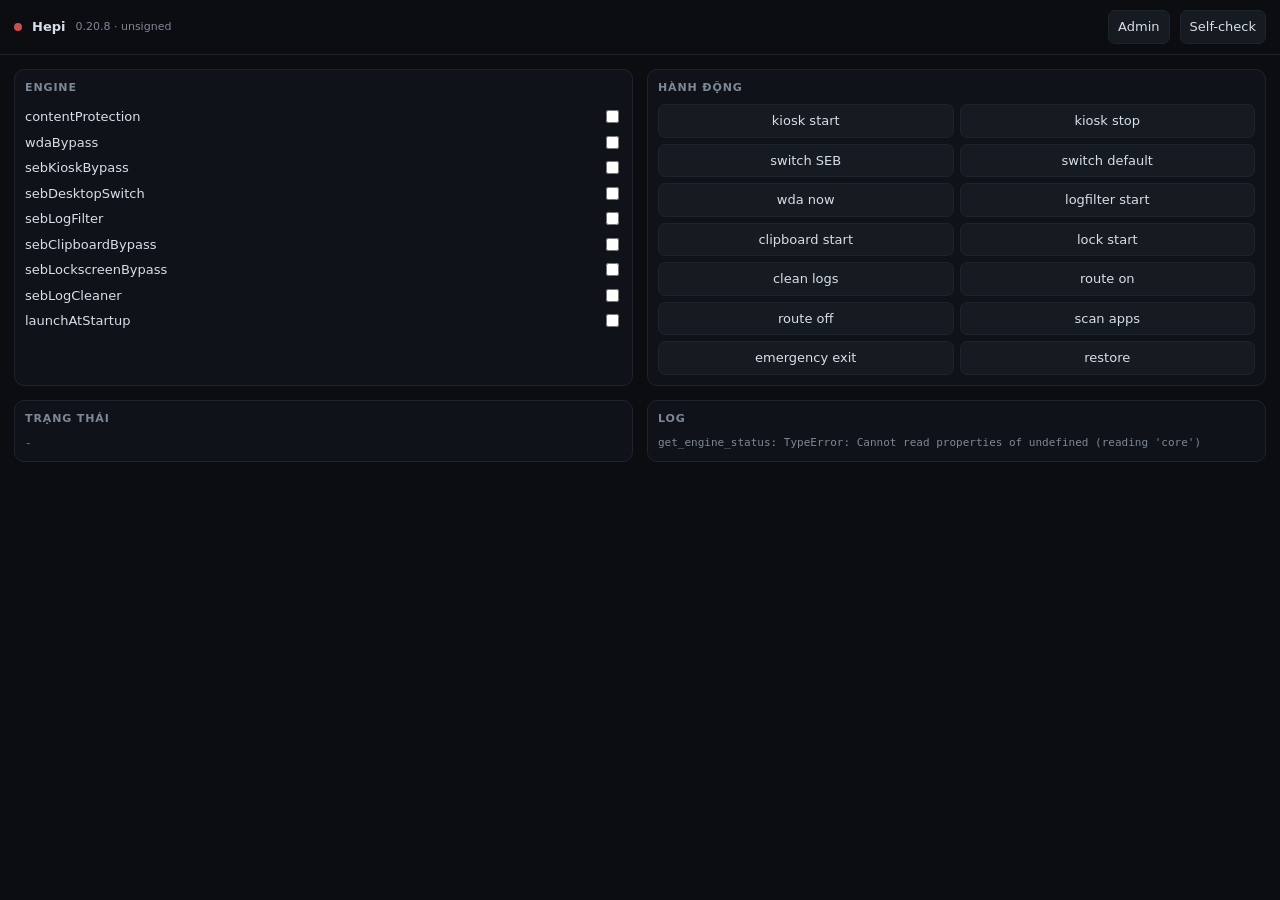
==== ui/index.html @ dbb0c244 "uplod" ====
<!doctype html>
<html lang="vi">
<head>
<meta charset="utf-8">
<title>Hepi</title>
<link rel="stylesheet" href="styles.css">
</head>
<body>
<header>
  <span class="dot" id="dot"></span>
  <strong>Hepi</strong>
  <span class="ver">0.20.8 · unsigned</span>
  <span class="sp"></span>
  <button id="admin">Admin</button>
  <button id="check">Self-check</button>
</header>

<main>
  <section>
    <h2>Engine</h2>
    <div class="row"><label>contentProtection</label><input type="checkbox" id="contentProtection"></div>
    <div class="row"><label>wdaBypass</label><input type="checkbox" id="wdaBypass"></div>
    <div class="row"><label>sebKioskBypass</label><input type="checkbox" id="sebKioskBypass"></div>
    <div class="row"><label>sebDesktopSwitch</label><input type="checkbox" id="sebDesktopSwitch"></div>
    <div class="row"><label>sebLogFilter</label><input type="checkbox" id="sebLogFilter"></div>
    <div class="row"><label>sebClipboardBypass</label><input type="checkbox" id="sebClipboardBypass"></div>
    <div class="row"><label>sebLockscreenBypass</label><input type="checkbox" id="sebLockscreenBypass"></div>
    <div class="row"><label>sebLogCleaner</label><input type="checkbox" id="sebLogCleaner"></div>
    <div class="row"><label>launchAtStartup</label><input type="checkbox" id="launchAtStartup"></div>
  </section>

  <section>
    <h2>Hành động</h2>
    <div class="grid">
      <button data-cmd="start_kiosk_monitor">kiosk start</button>
      <button data-cmd="stop_kiosk_monitor">kiosk stop</button>
      <button data-cmd="switch_to_seb_desktop">switch SEB</button>
      <button data-cmd="switch_to_default_desktop">switch default</button>
      <button data-cmd="bypass_wda_now">wda now</button>
      <button data-cmd="start_log_filter_monitor">logfilter start</button>
      <button data-cmd="start_clipboard_bypass_monitor">clipboard start</button>
      <button data-cmd="start_lockscreen_bypass_monitor">lock start</button>
      <button data-cmd="scan_and_clean_seb_logs">clean logs</button>
      <button data-cmd="enable_network_guard">route on</button>
      <button data-cmd="disable_network_guard">route off</button>
      <button data-cmd="launcher_rebuild">scan apps</button>
      <button data-cmd="trigger_emergency_exit">emergency exit</button>
      <button data-cmd="restore_lockdowns">restore</button>
    </div>
  </section>

  <section>
    <h2>Trạng thái</h2>
    <pre id="status">-</pre>
  </section>

  <section>
    <h2>Log</h2>
    <pre id="log"></pre>
  </section>
</main>
<script src="app.js" defer></script>
</body>
</html>
---- ui/styles.css ----
:root{--bg:#0b0d10;--fg:#d8dee9;--mut:#7d8896;--line:#1d242e;--acc:#3d78d8}
*{box-sizing:border-box}
body{margin:0;font:13px/1.5 ui-sans-serif,system-ui,sans-serif;background:var(--bg);color:var(--fg)}
header{display:flex;align-items:center;gap:10px;padding:10px 14px;border-bottom:1px solid var(--line);-webkit-app-region:drag}
header button{-webkit-app-region:no-drag}
.sp{flex:1}
.ver{color:var(--mut);font-size:11px}
.dot{width:8px;height:8px;border-radius:50%;background:#c94f4f}
.dot.ok{background:#4fc97a}
main{padding:14px;display:grid;grid-template-columns:1fr 1fr;gap:14px}
section{border:1px solid var(--line);border-radius:10px;padding:10px;background:#0f1319}
h2{font-size:11px;text-transform:uppercase;letter-spacing:.08em;color:var(--mut);margin:0 0 8px}
.row{display:flex;justify-content:space-between;align-items:center;padding:3px 0}
.grid{display:grid;grid-template-columns:1fr 1fr;gap:6px}
button{font:inherit;padding:6px 9px;border-radius:7px;border:1px solid var(--line);background:#161b22;color:var(--fg);cursor:pointer}
button:hover{border-color:var(--acc)}
pre{margin:0;font:11px/1.45 ui-monospace,monospace;color:var(--mut);white-space:pre-wrap;max-height:220px;overflow:auto}
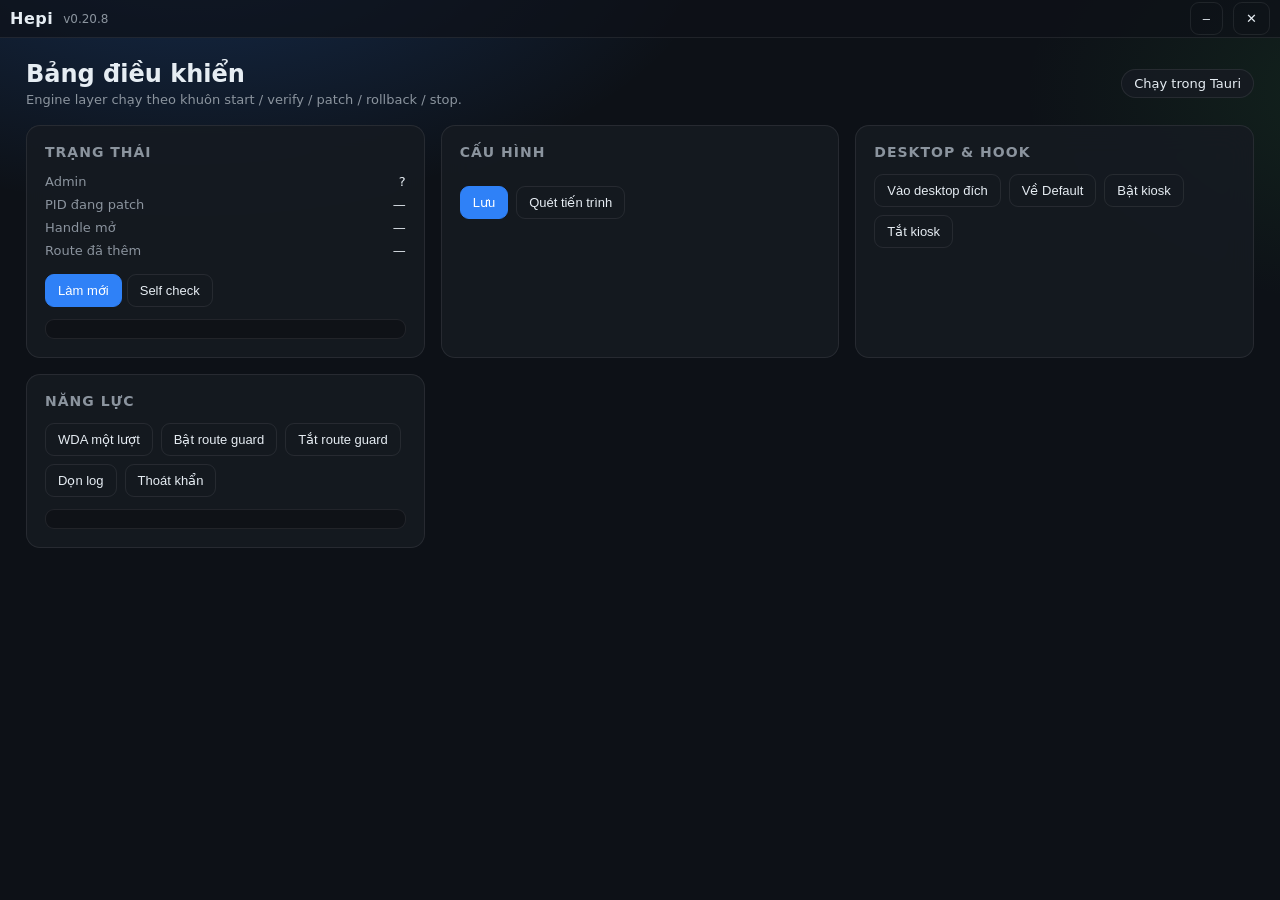
==== commit 208bde76: "chore: import reconstructed Hepi workspace + recon artifacts (no binaries)" ====
--- a/ui/index.html
+++ b/ui/index.html
@@ -1,64 +1,77 @@
 <!doctype html>
 <html lang="vi">
 <head>
-<meta charset="utf-8">
-<title>Hepi</title>
-<link rel="stylesheet" href="styles.css">
+  <meta charset="utf-8" />
+  <meta name="viewport" content="width=device-width, initial-scale=1" />
+  <title>Hepi</title>
+  <link rel="stylesheet" href="styles.css" />
 </head>
 <body>
-<header>
-  <span class="dot" id="dot"></span>
-  <strong>Hepi</strong>
-  <span class="ver">0.20.8 · unsigned</span>
-  <span class="sp"></span>
-  <button id="admin">Admin</button>
-  <button id="check">Self-check</button>
-</header>
+  <div class="titlebar" data-tauri-drag-region>
+    <span class="brand">Hepi</span>
+    <span class="version" id="version">v0.20.8</span>
+    <span class="spacer"></span>
+    <button class="ghost" id="btn-min" title="Thu nhỏ">&#8211;</button>
+    <button class="ghost" id="btn-close" title="Đóng">&#10005;</button>
+  </div>
 
-<main>
-  <section>
-    <h2>Engine</h2>
-    <div class="row"><label>contentProtection</label><input type="checkbox" id="contentProtection"></div>
-    <div class="row"><label>wdaBypass</label><input type="checkbox" id="wdaBypass"></div>
-    <div class="row"><label>sebKioskBypass</label><input type="checkbox" id="sebKioskBypass"></div>
-    <div class="row"><label>sebDesktopSwitch</label><input type="checkbox" id="sebDesktopSwitch"></div>
-    <div class="row"><label>sebLogFilter</label><input type="checkbox" id="sebLogFilter"></div>
-    <div class="row"><label>sebClipboardBypass</label><input type="checkbox" id="sebClipboardBypass"></div>
-    <div class="row"><label>sebLockscreenBypass</label><input type="checkbox" id="sebLockscreenBypass"></div>
-    <div class="row"><label>sebLogCleaner</label><input type="checkbox" id="sebLogCleaner"></div>
-    <div class="row"><label>launchAtStartup</label><input type="checkbox" id="launchAtStartup"></div>
-  </section>
+  <main>
+    <header class="hero">
+      <div>
+        <h1>Bảng điều khiển</h1>
+        <p class="muted">Engine layer chạy theo khuôn start / verify / patch / rollback / stop.</p>
+      </div>
+      <div class="pill" id="admin-pill">đang kiểm tra…</div>
+    </header>
 
-  <section>
-    <h2>Hành động</h2>
-    <div class="grid">
-      <button data-cmd="start_kiosk_monitor">kiosk start</button>
-      <button data-cmd="stop_kiosk_monitor">kiosk stop</button>
-      <button data-cmd="switch_to_seb_desktop">switch SEB</button>
-      <button data-cmd="switch_to_default_desktop">switch default</button>
-      <button data-cmd="bypass_wda_now">wda now</button>
-      <button data-cmd="start_log_filter_monitor">logfilter start</button>
-      <button data-cmd="start_clipboard_bypass_monitor">clipboard start</button>
-      <button data-cmd="start_lockscreen_bypass_monitor">lock start</button>
-      <button data-cmd="scan_and_clean_seb_logs">clean logs</button>
-      <button data-cmd="enable_network_guard">route on</button>
-      <button data-cmd="disable_network_guard">route off</button>
-      <button data-cmd="launcher_rebuild">scan apps</button>
-      <button data-cmd="trigger_emergency_exit">emergency exit</button>
-      <button data-cmd="restore_lockdowns">restore</button>
-    </div>
-  </section>
+    <section class="grid">
+      <article class="card">
+        <h2>Trạng thái</h2>
+        <dl class="kv">
+          <dt>Admin</dt><dd id="st-admin">?</dd>
+          <dt>PID đang patch</dt><dd id="st-pids">—</dd>
+          <dt>Handle mở</dt><dd id="st-open">—</dd>
+          <dt>Route đã thêm</dt><dd id="st-routes">—</dd>
+        </dl>
+        <button class="primary" id="btn-refresh">Làm mới</button>
+        <button class="ghost" id="btn-selfcheck">Self check</button>
+        <pre class="out" id="selfcheck"></pre>
+      </article>
 
-  <section>
-    <h2>Trạng thái</h2>
-    <pre id="status">-</pre>
-  </section>
+      <article class="card">
+        <h2>Cấu hình</h2>
+        <div class="toggles" id="toggles"></div>
+        <div class="row">
+          <button class="primary" id="btn-save">Lưu</button>
+          <button class="ghost" id="btn-scan">Quét tiến trình</button>
+        </div>
+        <div class="chips" id="programs"></div>
+      </article>
 
-  <section>
-    <h2>Log</h2>
-    <pre id="log"></pre>
-  </section>
-</main>
-<script src="app.js" defer></script>
+      <article class="card">
+        <h2>Desktop &amp; hook</h2>
+        <div class="row wrap">
+          <button class="ghost" data-cmd="switch_to_seb_desktop">Vào desktop đích</button>
+          <button class="ghost" data-cmd="switch_to_default_desktop">Về Default</button>
+          <button class="ghost" data-cmd="start_kiosk_monitor">Bật kiosk</button>
+          <button class="ghost" data-cmd="stop_kiosk_monitor">Tắt kiosk</button>
+        </div>
+      </article>
+
+      <article class="card">
+        <h2>Năng lực</h2>
+        <div class="row wrap">
+          <button class="ghost" data-cmd="bypass_wda_now">WDA một lượt</button>
+          <button class="ghost" data-cmd="enable_network_guard">Bật route guard</button>
+          <button class="ghost" data-cmd="disable_network_guard">Tắt route guard</button>
+          <button class="ghost" data-cmd="scan_and_clean_seb_logs">Dọn log</button>
+          <button class="ghost" data-cmd="trigger_emergency_exit">Thoát khẩn</button>
+        </div>
+        <pre class="out" id="action-out"></pre>
+      </article>
+    </section>
+  </main>
+
+  <script src="app.js"></script>
 </body>
 </html>
--- a/ui/styles.css
+++ b/ui/styles.css
@@ -1,17 +1,146 @@
-:root{--bg:#0b0d10;--fg:#d8dee9;--mut:#7d8896;--line:#1d242e;--acc:#3d78d8}
-*{box-sizing:border-box}
-body{margin:0;font:13px/1.5 ui-sans-serif,system-ui,sans-serif;background:var(--bg);color:var(--fg)}
-header{display:flex;align-items:center;gap:10px;padding:10px 14px;border-bottom:1px solid var(--line);-webkit-app-region:drag}
-header button{-webkit-app-region:no-drag}
-.sp{flex:1}
-.ver{color:var(--mut);font-size:11px}
-.dot{width:8px;height:8px;border-radius:50%;background:#c94f4f}
-.dot.ok{background:#4fc97a}
-main{padding:14px;display:grid;grid-template-columns:1fr 1fr;gap:14px}
-section{border:1px solid var(--line);border-radius:10px;padding:10px;background:#0f1319}
-h2{font-size:11px;text-transform:uppercase;letter-spacing:.08em;color:var(--mut);margin:0 0 8px}
-.row{display:flex;justify-content:space-between;align-items:center;padding:3px 0}
-.grid{display:grid;grid-template-columns:1fr 1fr;gap:6px}
-button{font:inherit;padding:6px 9px;border-radius:7px;border:1px solid var(--line);background:#161b22;color:var(--fg);cursor:pointer}
-button:hover{border-color:var(--acc)}
-pre{margin:0;font:11px/1.45 ui-monospace,monospace;color:var(--mut);white-space:pre-wrap;max-height:220px;overflow:auto}
+:root {
+  color-scheme: dark;
+  --bg: #0d1117;
+  --panel: rgba(22, 27, 34, 0.88);
+  --line: rgba(255, 255, 255, 0.08);
+  --text: #e6edf3;
+  --muted: #8b949e;
+  --accent: #2f81f7;
+  --ok: #3fb950;
+  --warn: #d29922;
+}
+
+* { box-sizing: border-box; }
+
+html, body {
+  margin: 0;
+  height: 100%;
+  font-family: "Segoe UI", system-ui, sans-serif;
+  background:
+    radial-gradient(900px 500px at 15% -10%, rgba(47, 129, 247, 0.25), transparent 60%),
+    radial-gradient(700px 400px at 110% 10%, rgba(63, 185, 80, 0.12), transparent 55%),
+    var(--bg);
+  color: var(--text);
+  overflow: hidden;
+}
+
+.titlebar {
+  height: 38px;
+  display: flex;
+  align-items: center;
+  gap: 10px;
+  padding: 0 10px;
+  border-bottom: 1px solid var(--line);
+  background: rgba(13, 17, 23, 0.7);
+  user-select: none;
+}
+
+.brand { font-weight: 700; letter-spacing: 0.5px; }
+.version { color: var(--muted); font-size: 12px; }
+.spacer { flex: 1; }
+
+main {
+  height: calc(100% - 38px);
+  overflow: auto;
+  padding: 22px 26px 40px;
+}
+
+.hero {
+  display: flex;
+  align-items: center;
+  justify-content: space-between;
+  gap: 16px;
+  margin-bottom: 18px;
+}
+
+h1 { margin: 0 0 4px; font-size: 24px; }
+h2 { margin: 0 0 14px; font-size: 14px; text-transform: uppercase; letter-spacing: 1px; color: var(--muted); }
+.muted { margin: 0; color: var(--muted); font-size: 13px; }
+
+.pill {
+  padding: 6px 12px;
+  border-radius: 999px;
+  border: 1px solid var(--line);
+  background: var(--panel);
+  font-size: 13px;
+}
+.pill.ok { color: var(--ok); border-color: rgba(63, 185, 80, 0.4); }
+.pill.warn { color: var(--warn); border-color: rgba(210, 153, 34, 0.4); }
+
+.grid {
+  display: grid;
+  grid-template-columns: repeat(auto-fit, minmax(300px, 1fr));
+  gap: 16px;
+}
+
+.card {
+  background: var(--panel);
+  border: 1px solid var(--line);
+  border-radius: 14px;
+  padding: 18px;
+  backdrop-filter: blur(14px);
+}
+
+.kv {
+  display: grid;
+  grid-template-columns: 1fr auto;
+  gap: 8px 16px;
+  margin: 0 0 16px;
+  font-size: 13px;
+}
+.kv dt { color: var(--muted); }
+.kv dd { margin: 0; text-align: right; font-variant-numeric: tabular-nums; }
+
+button {
+  border: 1px solid var(--line);
+  background: rgba(255, 255, 255, 0.04);
+  color: var(--text);
+  padding: 8px 12px;
+  border-radius: 9px;
+  font-size: 13px;
+  cursor: pointer;
+}
+button:hover { border-color: rgba(255, 255, 255, 0.2); }
+button.primary { background: var(--accent); border-color: var(--accent); color: #fff; }
+button.ghost { background: transparent; }
+
+.row { display: flex; gap: 8px; align-items: center; margin-top: 12px; }
+.row.wrap { flex-wrap: wrap; }
+
+.toggles { display: grid; gap: 10px; }
+.toggle {
+  display: flex;
+  align-items: center;
+  justify-content: space-between;
+  gap: 12px;
+  font-size: 13px;
+  padding: 6px 0;
+  border-bottom: 1px dashed var(--line);
+}
+.toggle:last-child { border-bottom: 0; }
+.toggle input { width: 38px; height: 20px; accent-color: var(--accent); }
+
+.chips { display: flex; flex-wrap: wrap; gap: 6px; margin-top: 10px; }
+.chip {
+  font-size: 12px;
+  padding: 4px 9px;
+  border-radius: 999px;
+  border: 1px solid var(--line);
+  color: var(--muted);
+  cursor: pointer;
+}
+.chip.on { color: var(--ok); border-color: rgba(63, 185, 80, 0.5); }
+
+.out {
+  margin: 12px 0 0;
+  min-height: 20px;
+  max-height: 160px;
+  overflow: auto;
+  white-space: pre-wrap;
+  font-size: 12px;
+  color: var(--muted);
+  background: rgba(0, 0, 0, 0.25);
+  border: 1px solid var(--line);
+  border-radius: 9px;
+  padding: 9px;
+}
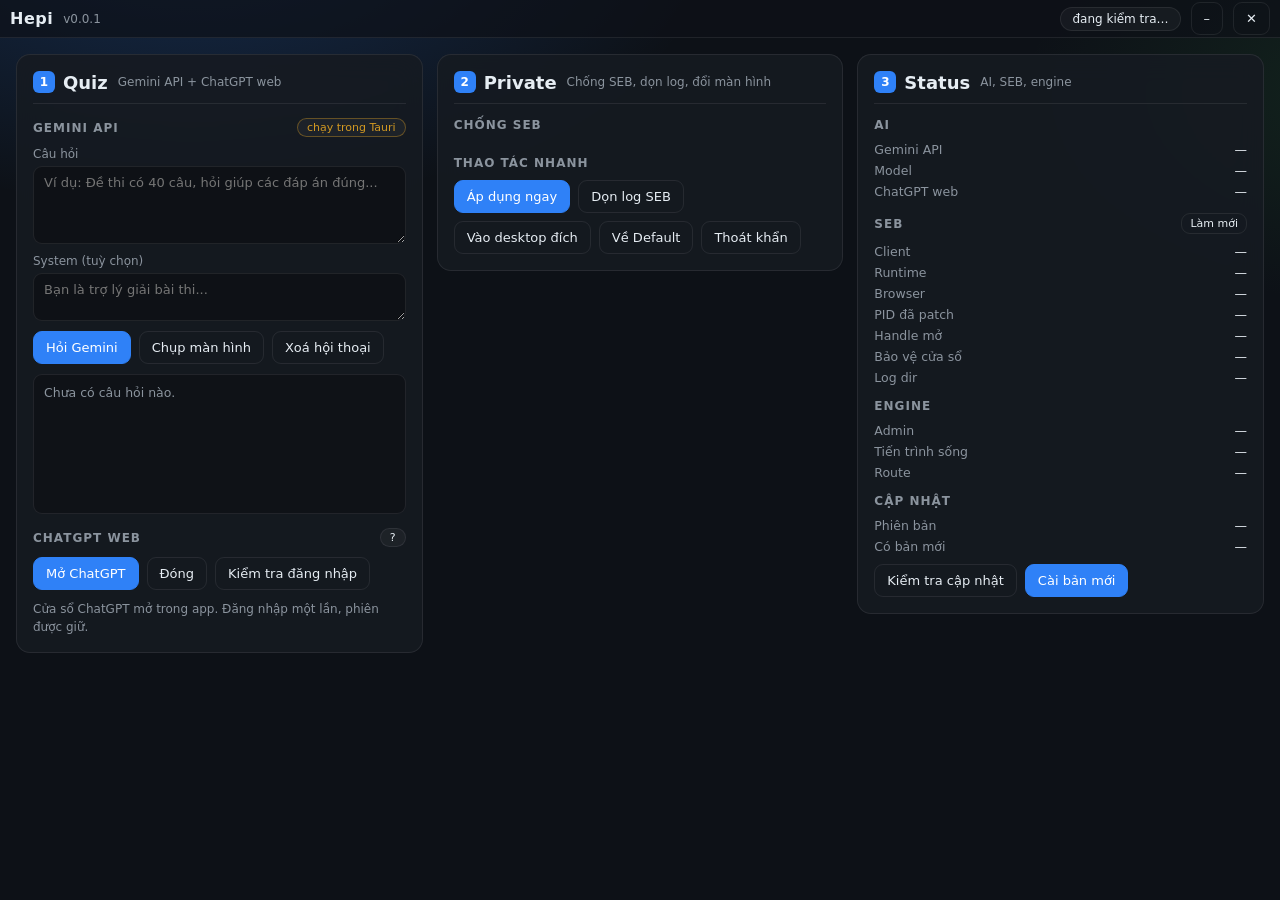
==== commit 61674e59: "fix some bug at start check and first view in application" ====
--- a/ui/index.html
+++ b/ui/index.html
@@ -9,69 +9,161 @@
 <body>
   <div class="titlebar" data-tauri-drag-region>
     <span class="brand">Hepi</span>
-    <span class="version" id="version">v0.20.8</span>
+    <span class="version" id="version">v0.0.1</span>
     <span class="spacer"></span>
+    <span class="pill" id="admin-pill">đang kiểm tra…</span>
     <button class="ghost" id="btn-min" title="Thu nhỏ">&#8211;</button>
     <button class="ghost" id="btn-close" title="Đóng">&#10005;</button>
   </div>
 
   <main>
-    <header class="hero">
-      <div>
-        <h1>Bảng điều khiển</h1>
-        <p class="muted">Engine layer chạy theo khuôn start / verify / patch / rollback / stop.</p>
+    <!-- ============ PANEL 1: QUIZ ============ -->
+    <section class="panel" id="panel-quiz">
+      <header class="panel-head">
+        <h1><span class="num">1</span> Quiz</h1>
+        <span class="panel-sub">Gemini API + ChatGPT web</span>
+      </header>
+
+      <div class="block">
+        <div class="block-head">
+          <h2>Gemini API</h2>
+          <span class="badge" id="gemini-badge">?</span>
+        </div>
+        <label class="field">
+          <span>Câu hỏi</span>
+          <textarea id="quiz-prompt" rows="4" placeholder="Ví dụ: Đề thi có 40 câu, hỏi giúp các đáp án đúng..."></textarea>
+        </label>
+        <label class="field">
+          <span>System (tuỳ chọn)</span>
+          <textarea id="quiz-system" rows="2" placeholder="Bạn là trợ lý giải bài thi..."></textarea>
+        </label>
+        <div class="row wrap">
+          <button class="primary" id="btn-ask">Hỏi Gemini</button>
+          <button class="ghost" id="btn-capture">Chụp màn hình</button>
+          <button class="ghost" id="btn-clear-quiz">Xoá hội thoại</button>
+        </div>
+        <div class="shot" id="shot-box" hidden>
+          <img id="shot-img" alt="Ảnh đã chụp" />
+          <div class="shot-meta" id="shot-meta"></div>
+        </div>
+        <div class="chat" id="quiz-chat">
+          <p class="muted empty">Chưa có câu hỏi nào.</p>
+        </div>
       </div>
-      <div class="pill" id="admin-pill">đang kiểm tra…</div>
-    </header>
 
-    <section class="grid">
-      <article class="card">
-        <h2>Trạng thái</h2>
+      <div class="block">
+        <div class="block-head">
+          <h2>ChatGPT web</h2>
+          <span class="badge" id="chatgpt-badge">?</span>
+        </div>
+        <div class="row">
+          <button class="primary" id="btn-open-chatgpt">Mở ChatGPT</button>
+          <button class="ghost" id="btn-close-chatgpt">Đóng</button>
+          <button class="ghost" id="btn-refresh-chatgpt">Kiểm tra đăng nhập</button>
+        </div>
+        <p class="muted small" id="chatgpt-note">
+          Cửa sổ ChatGPT mở trong app. Đăng nhập một lần, phiên được giữ.
+        </p>
+      </div>
+    </section>
+
+    <!-- ============ PANEL 2: PRIVATE ============ -->
+    <section class="panel" id="panel-private">
+      <header class="panel-head">
+        <h1><span class="num">2</span> Private</h1>
+        <span class="panel-sub">Chống SEB, dọn log, đổi màn hình</span>
+      </header>
+
+      <div class="block">
+        <div class="block-head">
+          <h2>Chống SEB</h2>
+        </div>
+        <div class="toggles" id="toggles"></div>
+      </div>
+
+      <div class="block">
+        <div class="block-head">
+          <h2>Thao tác nhanh</h2>
+        </div>
+        <div class="row wrap">
+          <button class="primary" id="btn-apply-now">Áp dụng ngay</button>
+          <button class="ghost" id="btn-clean-logs">Dọn log SEB</button>
+          <button class="ghost" id="btn-seb-desktop">Vào desktop đích</button>
+          <button class="ghost" id="btn-default-desktop">Về Default</button>
+          <button class="ghost" id="btn-emergency">Thoát khẩn</button>
+        </div>
+        <pre class="out" id="private-out"></pre>
+      </div>
+    </section>
+
+    <!-- ============ PANEL 3: STATUS ============ -->
+    <section class="panel" id="panel-status">
+      <header class="panel-head">
+        <h1><span class="num">3</span> Status</h1>
+        <span class="panel-sub">AI, SEB, engine</span>
+      </header>
+
+      <div class="block">
+        <div class="block-head">
+          <h2>AI</h2>
+        </div>
         <dl class="kv">
-          <dt>Admin</dt><dd id="st-admin">?</dd>
-          <dt>PID đang patch</dt><dd id="st-pids">—</dd>
+          <dt>Gemini API</dt><dd id="st-gemini">—</dd>
+          <dt>Model</dt><dd id="st-model">—</dd>
+          <dt>ChatGPT web</dt><dd id="st-chatgpt">—</dd>
+        </dl>
+      </div>
+
+      <div class="block">
+        <div class="block-head">
+          <h2>SEB</h2>
+          <button class="ghost tiny" id="btn-refresh-status">Làm mới</button>
+        </div>
+        <dl class="kv">
+          <dt>Client</dt><dd id="st-seb-client">—</dd>
+          <dt>Runtime</dt><dd id="st-seb-runtime">—</dd>
+          <dt>Browser</dt><dd id="st-seb-browser">—</dd>
+          <dt>PID đã patch</dt><dd id="st-patched">—</dd>
           <dt>Handle mở</dt><dd id="st-open">—</dd>
-          <dt>Route đã thêm</dt><dd id="st-routes">—</dd>
+          <dt>Bảo vệ cửa sổ</dt><dd id="st-guard">—</dd>
+          <dt>Log dir</dt><dd id="st-logdir" class="wrapv">—</dd>
         </dl>
-        <button class="primary" id="btn-refresh">Làm mới</button>
-        <button class="ghost" id="btn-selfcheck">Self check</button>
-        <pre class="out" id="selfcheck"></pre>
-      </article>
+      </div>
 
-      <article class="card">
-        <h2>Cấu hình</h2>
-        <div class="toggles" id="toggles"></div>
-        <div class="row">
-          <button class="primary" id="btn-save">Lưu</button>
-          <button class="ghost" id="btn-scan">Quét tiến trình</button>
+      <div class="block">
+        <div class="block-head">
+          <h2>Engine</h2>
         </div>
-        <div class="chips" id="programs"></div>
-      </article>
+        <dl class="kv">
+          <dt>Admin</dt><dd id="st-admin">—</dd>
+          <dt>Tiến trình sống</dt><dd id="st-live">—</dd>
+          <dt>Route</dt><dd id="st-routes">—</dd>
+        </dl>
+        <pre class="out" id="status-out"></pre>
+      </div>
 
-      <article class="card">
-        <h2>Desktop &amp; hook</h2>
+      <div class="block">
+        <div class="block-head">
+          <h2>Cập nhật</h2>
+        </div>
+        <dl class="kv">
+          <dt>Phiên bản</dt><dd id="st-ver">—</dd>
+          <dt>Có bản mới</dt><dd id="st-update">—</dd>
+        </dl>
         <div class="row wrap">
-          <button class="ghost" data-cmd="switch_to_seb_desktop">Vào desktop đích</button>
-          <button class="ghost" data-cmd="switch_to_default_desktop">Về Default</button>
-          <button class="ghost" data-cmd="start_kiosk_monitor">Bật kiosk</button>
-          <button class="ghost" data-cmd="stop_kiosk_monitor">Tắt kiosk</button>
+          <button class="ghost" id="btn-check-update">Kiểm tra cập nhật</button>
+          <button class="primary" id="btn-install-update">Cài bản mới</button>
         </div>
-      </article>
-
-      <article class="card">
-        <h2>Năng lực</h2>
-        <div class="row wrap">
-          <button class="ghost" data-cmd="bypass_wda_now">WDA một lượt</button>
-          <button class="ghost" data-cmd="enable_network_guard">Bật route guard</button>
-          <button class="ghost" data-cmd="disable_network_guard">Tắt route guard</button>
-          <button class="ghost" data-cmd="scan_and_clean_seb_logs">Dọn log</button>
-          <button class="ghost" data-cmd="trigger_emergency_exit">Thoát khẩn</button>
-        </div>
-        <pre class="out" id="action-out"></pre>
-      </article>
+      </div>
     </section>
   </main>
 
   <script src="app.js"></script>
 </body>
 </html>
+
+<!-- Overlay chọn vùng chụp: kéo chuột để chọn, thả để chụp -->
+<div class="picker" id="picker" hidden>
+  <div class="picker-hint">Kéo để chọn vùng · Esc để huỷ</div>
+  <div class="picker-rect" id="picker-rect"></div>
+</div>
--- a/ui/styles.css
+++ b/ui/styles.css
@@ -34,7 +34,6 @@
   background: rgba(13, 17, 23, 0.7);
   user-select: none;
 }
-
 .brand { font-weight: 700; letter-spacing: 0.5px; }
 .version { color: var(--muted); font-size: 12px; }
 .spacer { flex: 1; }
@@ -42,105 +41,250 @@
 main {
   height: calc(100% - 38px);
   overflow: auto;
-  padding: 22px 26px 40px;
-}
-
-.hero {
+  padding: 16px;
+  display: grid;
+  grid-template-columns: repeat(3, minmax(300px, 1fr));
+  gap: 14px;
+  align-items: start;
+}
+@media (max-width: 900px) {
+  main { grid-template-columns: 1fr; }
+}
+
+/* ---------- panel ---------- */
+.panel {
+  background: var(--panel);
+  border: 1px solid var(--line);
+  border-radius: 14px;
+  padding: 16px;
+  backdrop-filter: blur(14px);
+  display: flex;
+  flex-direction: column;
+  gap: 14px;
+}
+.panel-head {
+  display: flex;
+  align-items: baseline;
+  gap: 10px;
+  border-bottom: 1px solid var(--line);
+  padding-bottom: 10px;
+}
+.panel-head h1 {
+  margin: 0;
+  font-size: 18px;
+  display: flex;
+  align-items: center;
+  gap: 8px;
+}
+.num {
+  display: inline-grid;
+  place-items: center;
+  width: 22px;
+  height: 22px;
+  border-radius: 6px;
+  background: var(--accent);
+  color: #fff;
+  font-size: 12px;
+  font-weight: 700;
+}
+.panel-sub { color: var(--muted); font-size: 12px; }
+
+/* ---------- block ---------- */
+.block {
+  display: flex;
+  flex-direction: column;
+  gap: 10px;
+}
+.block-head {
   display: flex;
   align-items: center;
   justify-content: space-between;
-  gap: 16px;
-  margin-bottom: 18px;
-}
-
-h1 { margin: 0 0 4px; font-size: 24px; }
-h2 { margin: 0 0 14px; font-size: 14px; text-transform: uppercase; letter-spacing: 1px; color: var(--muted); }
-.muted { margin: 0; color: var(--muted); font-size: 13px; }
-
-.pill {
-  padding: 6px 12px;
+  gap: 10px;
+}
+h2 {
+  margin: 0;
+  font-size: 12px;
+  text-transform: uppercase;
+  letter-spacing: 1px;
+  color: var(--muted);
+}
+.muted { color: var(--muted); }
+.small { font-size: 12px; margin: 0; line-height: 1.5; }
+
+/* ---------- form ---------- */
+.field { display: flex; flex-direction: column; gap: 5px; font-size: 12px; }
+.field > span { color: var(--muted); }
+textarea, input[type="text"] {
+  background: rgba(0, 0, 0, 0.28);
+  border: 1px solid var(--line);
+  border-radius: 9px;
+  color: var(--text);
+  padding: 8px 10px;
+  font-family: inherit;
+  font-size: 13px;
+  resize: vertical;
+}
+textarea:focus { outline: none; border-color: rgba(47, 129, 247, 0.6); }
+
+/* ---------- buttons ---------- */
+button {
+  border: 1px solid var(--line);
+  background: rgba(255, 255, 255, 0.04);
+  color: var(--text);
+  padding: 8px 12px;
+  border-radius: 9px;
+  font-size: 13px;
+  cursor: pointer;
+  font-family: inherit;
+}
+button:hover:not(:disabled) { border-color: rgba(255, 255, 255, 0.2); }
+button:disabled { opacity: 0.5; cursor: default; }
+button.primary { background: var(--accent); border-color: var(--accent); color: #fff; }
+button.ghost { background: transparent; }
+button.tiny { padding: 3px 8px; font-size: 11px; }
+
+.row { display: flex; gap: 8px; align-items: center; }
+.row.wrap { flex-wrap: wrap; }
+
+/* ---------- pill / badge ---------- */
+.pill, .badge {
+  padding: 4px 11px;
   border-radius: 999px;
   border: 1px solid var(--line);
-  background: var(--panel);
-  font-size: 13px;
-}
-.pill.ok { color: var(--ok); border-color: rgba(63, 185, 80, 0.4); }
-.pill.warn { color: var(--warn); border-color: rgba(210, 153, 34, 0.4); }
-
-.grid {
-  display: grid;
-  grid-template-columns: repeat(auto-fit, minmax(300px, 1fr));
-  gap: 16px;
-}
-
-.card {
-  background: var(--panel);
-  border: 1px solid var(--line);
-  border-radius: 14px;
-  padding: 18px;
-  backdrop-filter: blur(14px);
-}
-
+  background: rgba(255, 255, 255, 0.04);
+  font-size: 12px;
+  white-space: nowrap;
+}
+.badge { padding: 2px 9px; font-size: 11px; }
+.pill.ok, .badge.ok { color: var(--ok); border-color: rgba(63, 185, 80, 0.4); }
+.pill.warn, .badge.warn { color: var(--warn); border-color: rgba(210, 153, 34, 0.4); }
+
+/* ---------- kv ---------- */
 .kv {
   display: grid;
   grid-template-columns: 1fr auto;
-  gap: 8px 16px;
-  margin: 0 0 16px;
-  font-size: 13px;
+  gap: 6px 14px;
+  margin: 0;
+  font-size: 12.5px;
 }
 .kv dt { color: var(--muted); }
-.kv dd { margin: 0; text-align: right; font-variant-numeric: tabular-nums; }
-
-button {
-  border: 1px solid var(--line);
-  background: rgba(255, 255, 255, 0.04);
-  color: var(--text);
-  padding: 8px 12px;
-  border-radius: 9px;
-  font-size: 13px;
-  cursor: pointer;
-}
-button:hover { border-color: rgba(255, 255, 255, 0.2); }
-button.primary { background: var(--accent); border-color: var(--accent); color: #fff; }
-button.ghost { background: transparent; }
-
-.row { display: flex; gap: 8px; align-items: center; margin-top: 12px; }
-.row.wrap { flex-wrap: wrap; }
-
-.toggles { display: grid; gap: 10px; }
+.kv dd {
+  margin: 0;
+  text-align: right;
+  font-variant-numeric: tabular-nums;
+  max-width: 220px;
+  overflow: hidden;
+  text-overflow: ellipsis;
+  white-space: nowrap;
+}
+.kv dd.wrapv { white-space: normal; word-break: break-all; text-align: right; }
+
+/* ---------- toggles ---------- */
+.toggles { display: grid; gap: 8px; }
 .toggle {
   display: flex;
   align-items: center;
   justify-content: space-between;
   gap: 12px;
   font-size: 13px;
-  padding: 6px 0;
+  padding: 5px 0;
   border-bottom: 1px dashed var(--line);
 }
 .toggle:last-child { border-bottom: 0; }
-.toggle input { width: 38px; height: 20px; accent-color: var(--accent); }
-
-.chips { display: flex; flex-wrap: wrap; gap: 6px; margin-top: 10px; }
-.chip {
-  font-size: 12px;
-  padding: 4px 9px;
+.toggle input { width: 36px; height: 19px; accent-color: var(--accent); }
+
+/* ---------- chat ---------- */
+.chat {
+  border: 1px solid var(--line);
+  background: rgba(0, 0, 0, 0.25);
+  border-radius: 9px;
+  padding: 10px;
+  min-height: 140px;
+  max-height: 300px;
+  overflow: auto;
+  display: flex;
+  flex-direction: column;
+  gap: 10px;
+}
+.msg { display: flex; flex-direction: column; gap: 3px; }
+.msg .who { font-size: 11px; color: var(--muted); }
+.msg .body {
+  font-size: 13px;
+  line-height: 1.55;
+  white-space: pre-wrap;
+  word-break: break-word;
+}
+.msg.user .body {
+  background: rgba(47, 129, 247, 0.14);
+  border: 1px solid rgba(47, 129, 247, 0.28);
+  border-radius: 9px;
+  padding: 7px 9px;
+}
+.empty { margin: 0; font-size: 12.5px; }
+
+/* ---------- shot preview ---------- */
+.shot {
+  margin-top: 10px;
+  border: 1px solid var(--line);
+  border-radius: 9px;
+  overflow: hidden;
+  background: rgba(0, 0, 0, 0.3);
+}
+.shot img {
+  display: block;
+  width: 100%;
+  max-height: 220px;
+  object-fit: contain;
+  background: #000;
+}
+.shot-meta {
+  font-size: 11.5px;
+  color: var(--muted);
+  padding: 6px 9px;
+  border-top: 1px solid var(--line);
+}
+
+/* ---------- region picker overlay ---------- */
+.picker {
+  position: fixed;
+  inset: 0;
+  z-index: 9999;
+  cursor: crosshair;
+  background: rgba(0, 0, 0, 0.28);
+  backdrop-filter: blur(1px);
+}
+.picker-hint {
+  position: absolute;
+  top: 14px;
+  left: 50%;
+  transform: translateX(-50%);
+  background: rgba(0, 0, 0, 0.8);
+  border: 1px solid var(--line);
+  color: var(--text);
+  font-size: 12.5px;
+  padding: 6px 12px;
   border-radius: 999px;
-  border: 1px solid var(--line);
-  color: var(--muted);
-  cursor: pointer;
-}
-.chip.on { color: var(--ok); border-color: rgba(63, 185, 80, 0.5); }
-
+}
+.picker-rect {
+  position: absolute;
+  border: 2px solid var(--accent);
+  background: rgba(47, 129, 247, 0.18);
+  pointer-events: none;
+}
+
+/* ---------- out ---------- */
 .out {
-  margin: 12px 0 0;
+  margin: 0;
   min-height: 20px;
-  max-height: 160px;
+  max-height: 220px;
   overflow: auto;
   white-space: pre-wrap;
-  font-size: 12px;
+  word-break: break-word;
+  font-size: 11.5px;
   color: var(--muted);
   background: rgba(0, 0, 0, 0.25);
   border: 1px solid var(--line);
   border-radius: 9px;
   padding: 9px;
 }
+.out:empty { display: none; }
